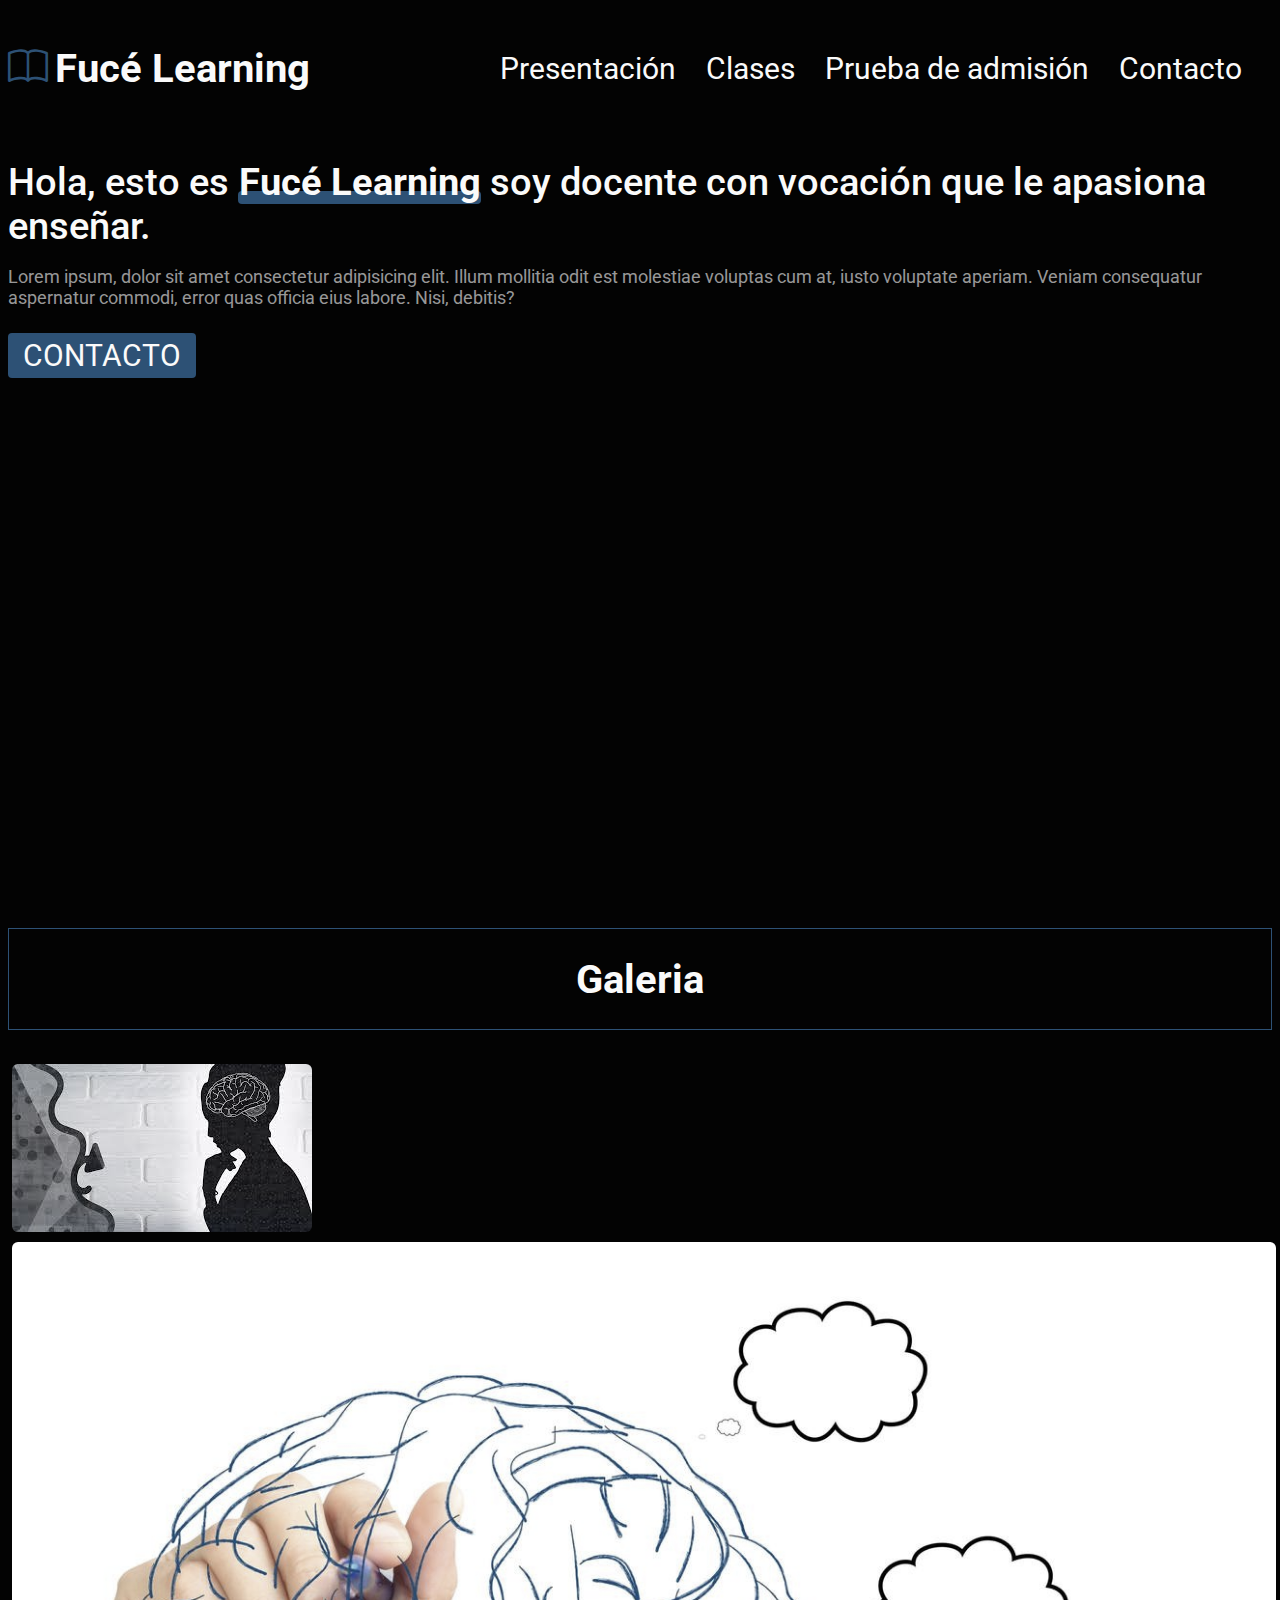
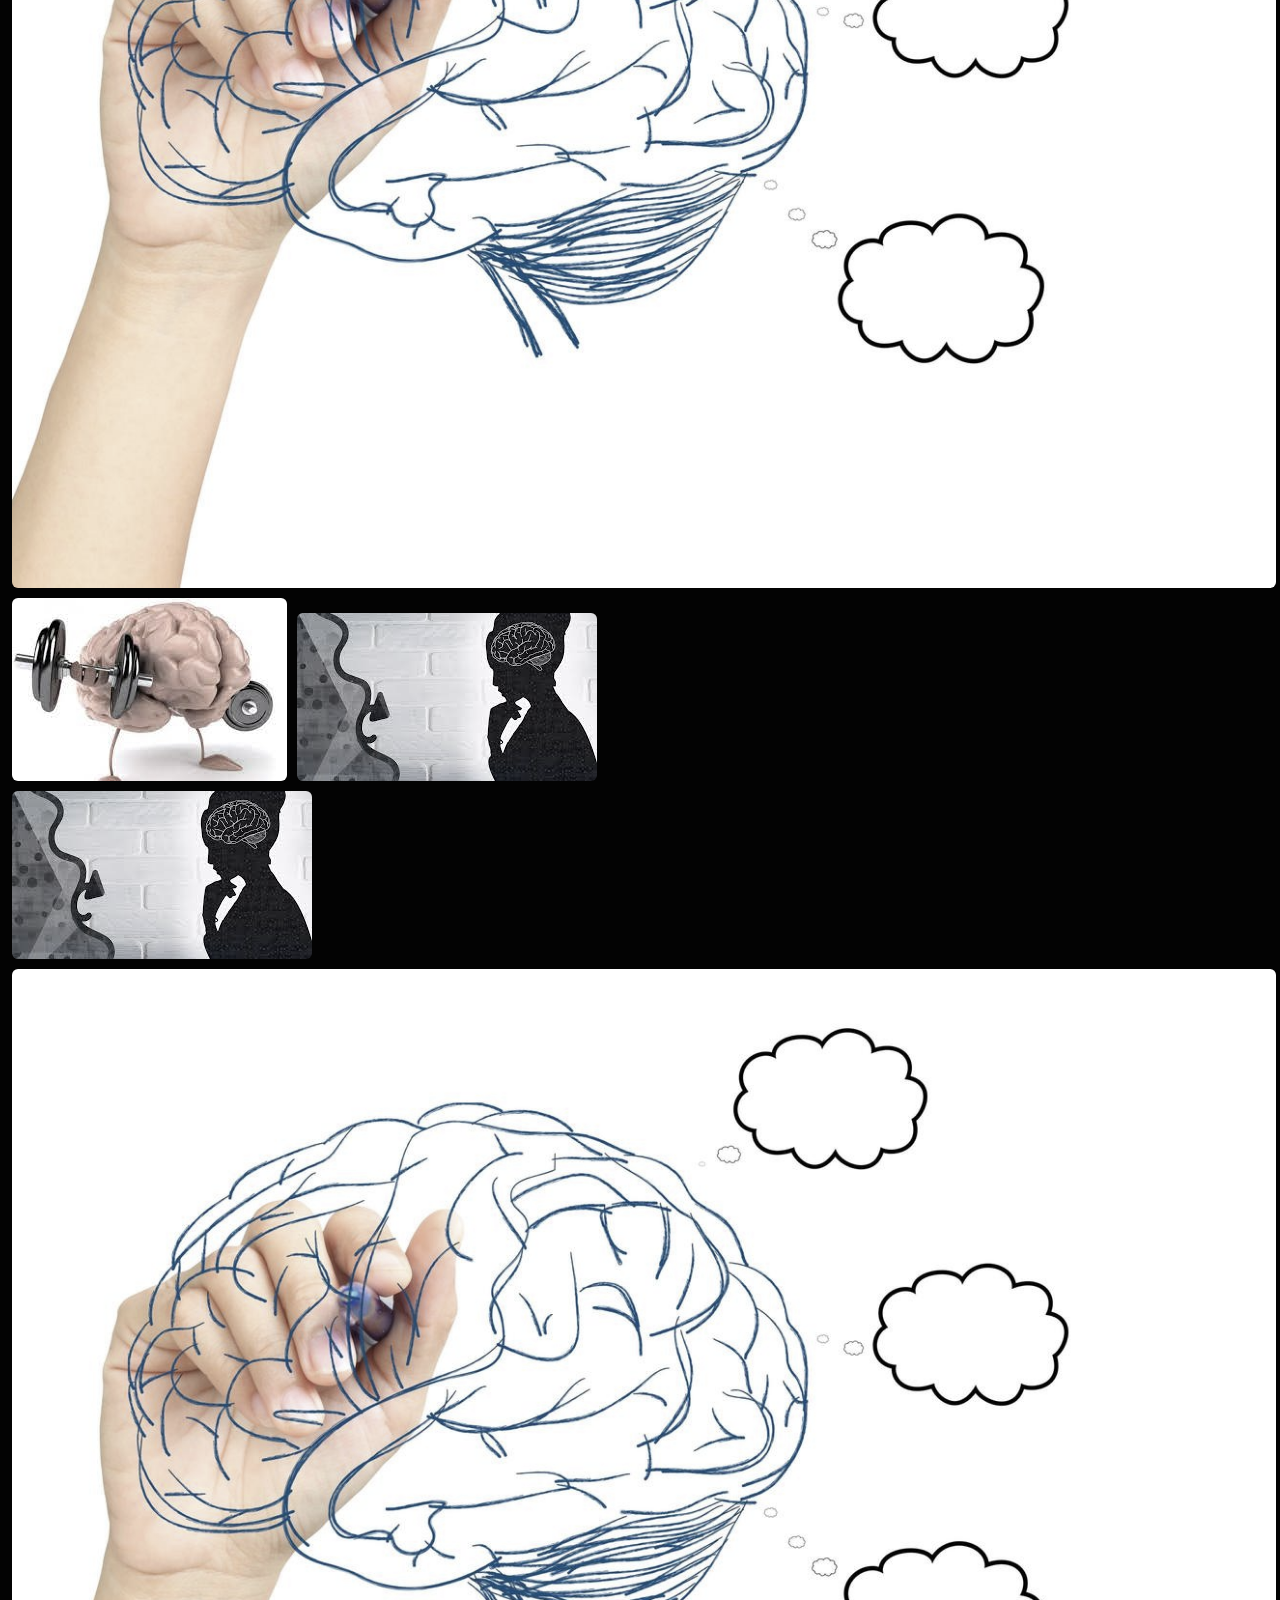
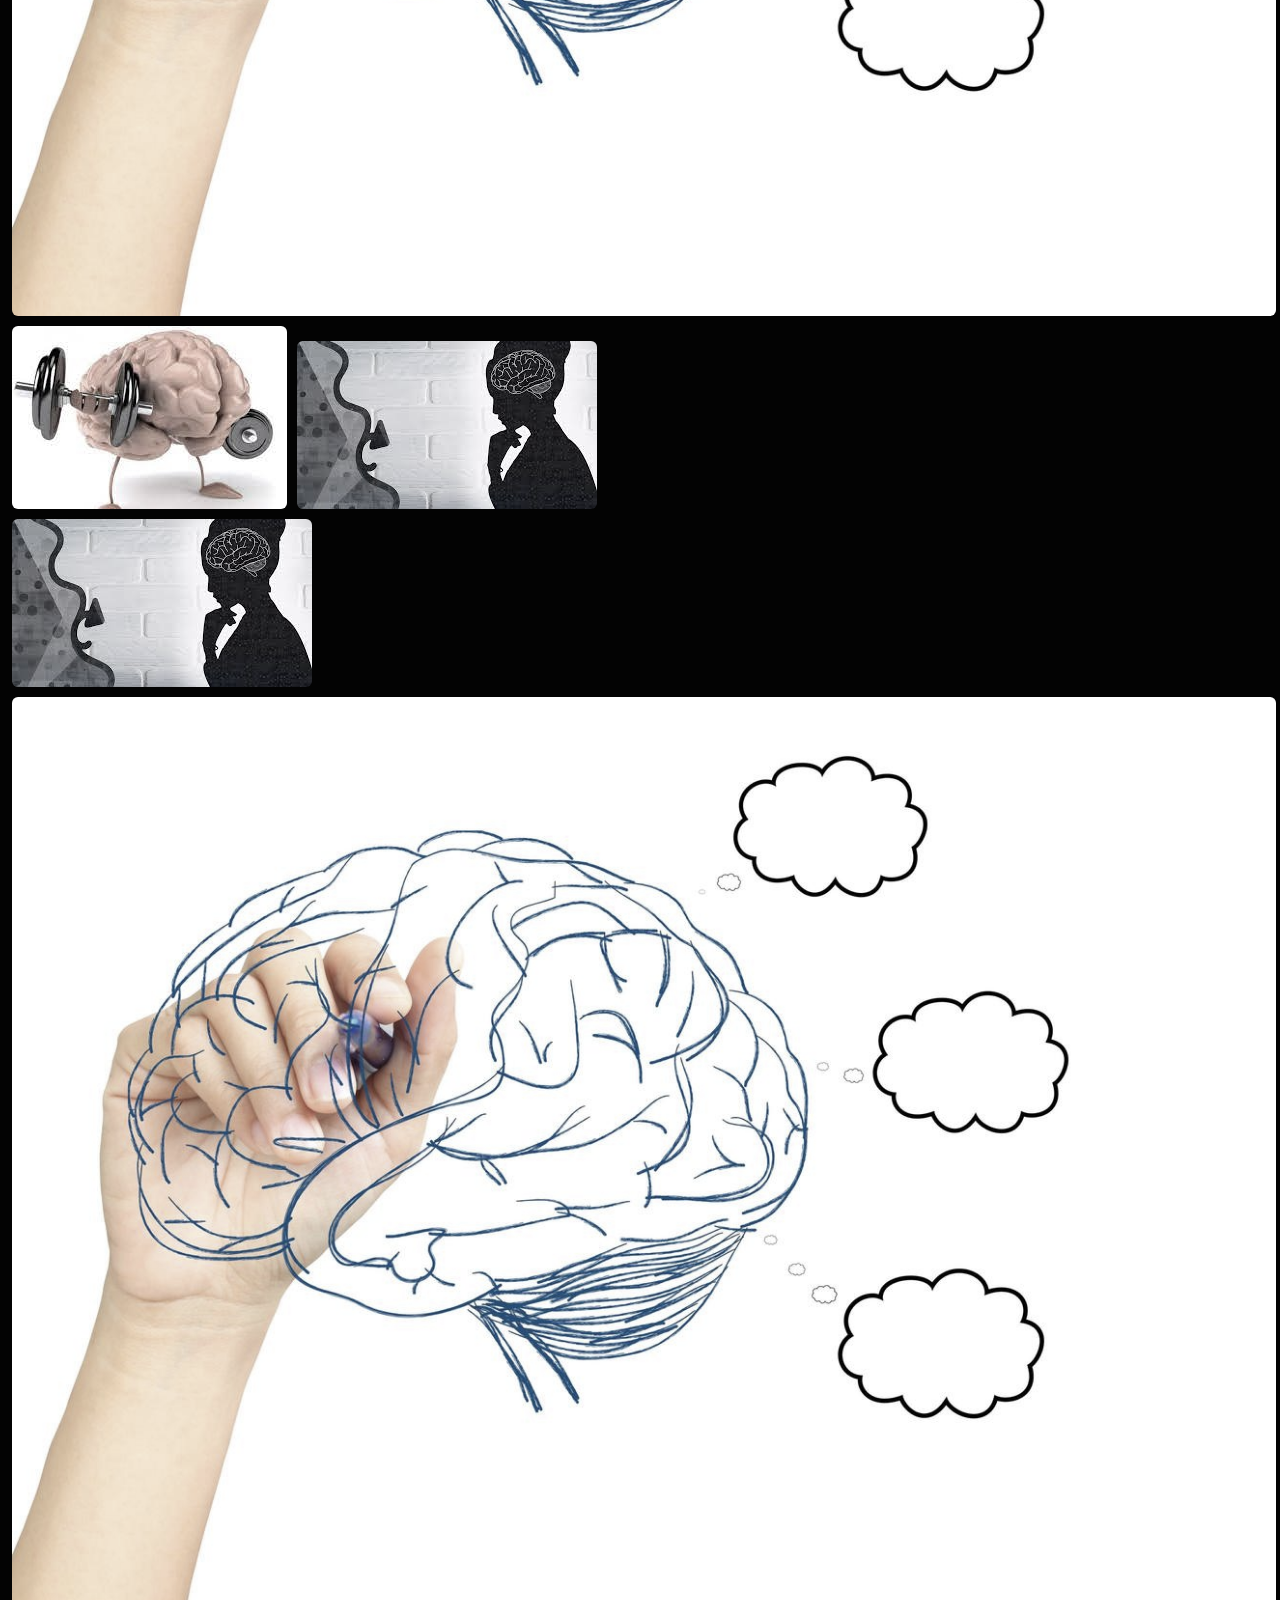
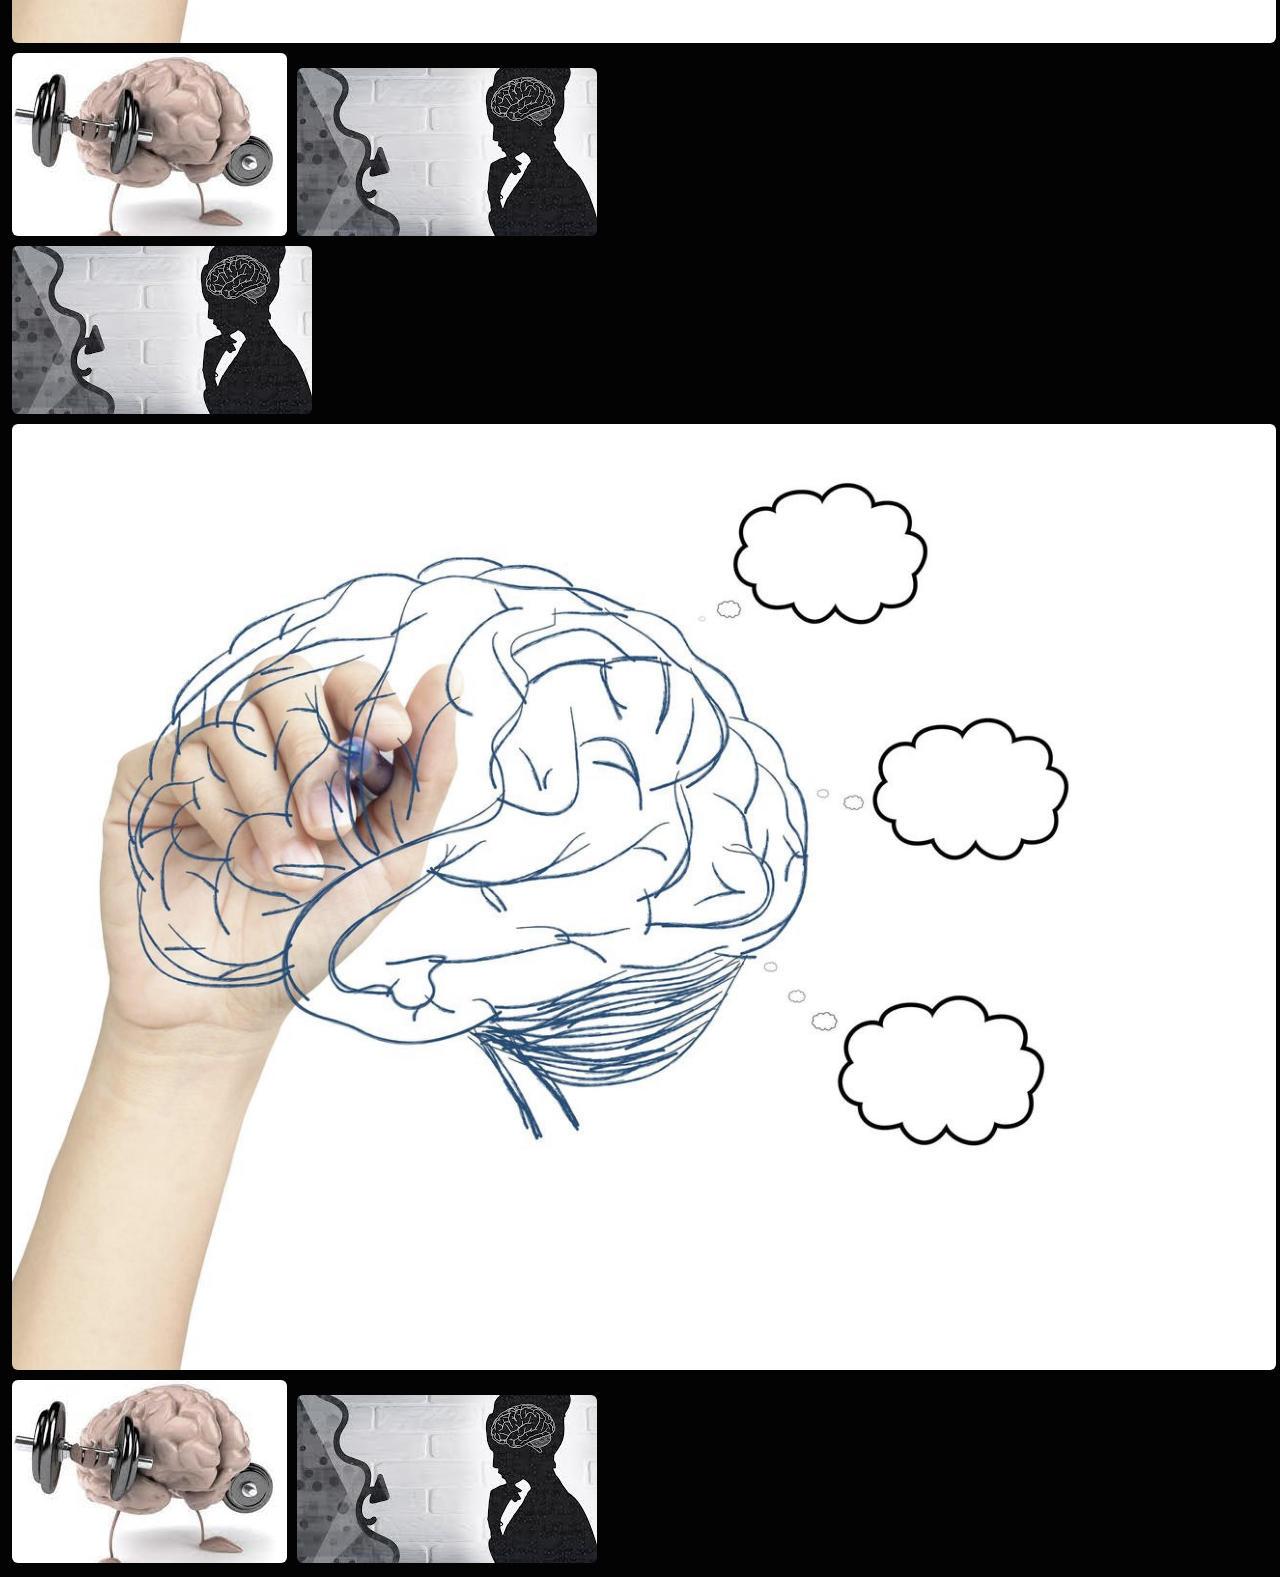
==== index.html @ d7b672f4 "Add files via upload" ====
<!DOCTYPE html>
<html lang="en">

<head>
    <meta charset="UTF-8">
    <meta http-equiv="X-UA-Compatible" content="IE=edge">
    <meta name="viewport" content="width=device-width, initial-scale=1.0">
    <meta name="description" content="Clases particulares de Historia, Idioma Español y Guitarra">
    <meta name="keywords" content="enseñanza, aprendizaje, guía, particular, apoyos académicos">
    <title>Fucé Learning</title>
    <!-- CSS BOOSTRAP -->
    <link href="https://cdn.jsdelivr.net/npm/bootstrap@5.2.2/dist/css/bootstrap.min.css" rel="stylesheet"
        integrity="sha384-Zenh87qX5JnK2Jl0vWa8Ck2rdkQ2Bzep5IDxbcnCeuOxjzrPF/et3URy9Bv1WTRi" crossorigin="anonymous">
    <!-- BS ICONOS-->
    <link rel="stylesheet" href="https://cdn.jsdelivr.net/npm/bootstrap-icons@1.10.2/font/bootstrap-icons.css">
    <link rel="stylesheet" href="./scss/styles.css">
</head>

<body class="container-fluid">
    <header class="encabezado">
        <a class="tituloPrincipal" href="index.html">
            <i class="bi bi-book"></i>
            <h1>Fucé Learning</h1>
        </a>
        <nav>
            <ul>
                <li><a href="./paginas/presentacion.html">Presentación</a></li>
                <li><a href="./paginas/clases.html">Clases</a></li>
                <li><a href="./paginas/pruebadeadmision.html">Prueba de admisión</a></li>
                <li><a href="./paginas/contacto.html">Contacto</a></li>
            </ul>
        </nav>
    </header>

    <!-- HERO-->
    <section class="hero d-flex flex column justify-content-center align-items-center">
        <div class="container">
            <div class="row justify-content-center">
                <div class="col-lg-6 text-center">
                    <h2>Hola, esto es <span> Fucé Learning</span> soy docente con vocación que le apasiona enseñar.</h2>
                    <p> Lorem ipsum, dolor sit amet consectetur adipisicing elit. Illum mollitia odit est molestiae
                        voluptas cum at, iusto voluptate aperiam. Veniam consequatur aspernatur commodi, error quas
                        officia eius labore. Nisi, debitis?</p>
                    <a href="#">Contacto</a>
                </div>
            </div>
        </div>
    </section>

    <!-- GALERIA -->
    <div class=" introgaleria">
        <h2>Galeria</h2>
    </div>

    <section class="galeria">
        <div class="row">
            <img class="col-xl-3 col-md-6 col-sm-12 imagengaleria" src="imagenes/portada.jpg"
                alt="Mujer que piensa para entender lo que ve">
            <img class="col-xl-3 col-md-6 col-sm-12 imagengaleria" src="imagenes/portada1.jpg"
                alt="Mano con lápiz que dibuja un cerebro">
            <img class="col-xl-3 col-md-6 col-sm-12 imagengaleria" src="imagenes/portada2.jpg"
                alt="Cerebro que levanta pesas">
            <img class="col-xl-3 col-md-6 col-sm-12 imagengaleria" src="imagenes/portada.jpg"
                alt="Mujer que piensa para entender lo que ve">
        </div>
        <div class="row">
            <img class="col-xl-3 col-md-6 col-sm-12 imagengaleria" src="imagenes/portada.jpg"
                alt="Mujer que piensa para entender lo que ve">
            <img class="col-xl-3 col-md-6 col-sm-12 imagengaleria" src="imagenes/portada1.jpg"
                alt="Mano con lápiz que dibuja un cerebro">
            <img class="col-xl-3 col-md-6 col-sm-12 imagengaleria" src="imagenes/portada2.jpg"
                alt="Cerebro que levanta pesas">
            <img class="col-xl-3 col-md-6 col-sm-12 imagengaleria" src="imagenes/portada.jpg"
                alt="Mujer que piensa para entender lo que ve">
        </div>        <div class="row">
            <img class="col-xl-3 col-md-6 col-sm-12 imagengaleria" src="imagenes/portada.jpg"
                alt="Mujer que piensa para entender lo que ve">
            <img class="col-xl-3 col-md-6 col-sm-12 imagengaleria" src="imagenes/portada1.jpg"
                alt="Mano con lápiz que dibuja un cerebro">
            <img class="col-xl-3 col-md-6 col-sm-12 imagengaleria" src="imagenes/portada2.jpg"
                alt="Cerebro que levanta pesas">
            <img class="col-xl-3 col-md-6 col-sm-12 imagengaleria" src="imagenes/portada.jpg"
                alt="Mujer que piensa para entender lo que ve">
        </div>        <div class="row">
            <img class="col-xl-3 col-md-6 col-sm-12 imagengaleria" src="imagenes/portada.jpg"
                alt="Mujer que piensa para entender lo que ve">
            <img class="col-xl-3 col-md-6 col-sm-12 imagengaleria" src="imagenes/portada1.jpg"
                alt="Mano con lápiz que dibuja un cerebro">
            <img class="col-xl-3 col-md-6 col-sm-12 imagengaleria" src="imagenes/portada2.jpg"
                alt="Cerebro que levanta pesas">
            <img class="col-xl-3 col-md-6 col-sm-12 imagengaleria" src="imagenes/portada.jpg"
                alt="Mujer que piensa para entender lo que ve">
        </div>
    </section>


    <!-- JavaScript Bundle with Popper -->
    <script src="https://cdn.jsdelivr.net/npm/bootstrap@5.2.2/dist/js/bootstrap.bundle.min.js"
        integrity="sha384-OERcA2EqjJCMA+/3y+gxIOqMEjwtxJY7qPCqsdltbNJuaOe923+mo//f6V8Qbsw3"
        crossorigin="anonymous"></script>
</body>

</html>
---- scss/styles.css ----
@import url("https://fonts.googleapis.com/css2?family=Roboto&display=swap"); /* HEADER */
.encabezado {
  display: flex;
  justify-content: space-between;
  align-items: center;
  padding: 1rem 0;
  height: 10rem;
}
.encabezado .tituloPrincipal {
  text-decoration: none;
  color: #fafafa;
  font-size: 3rem;
}
.encabezado .tituloPrincipal i {
  font-size: 4rem;
  color: #2d5175;
}
.encabezado .tituloPrincipal h1 {
  display: inline-block;
  color: #fafafa;
  font-size: 4rem;
  font-weight: 700;
}
.encabezado ul {
  display: flex;
  list-style-type: none;
}
.encabezado ul li {
  margin-right: 3rem;
}
.encabezado ul li a {
  text-decoration: none;
  color: #fafafa;
  font-size: 3rem;
  transition: all 0.3s ease;
}
.encabezado ul li a:hover {
  color: rgba(255, 255, 255, 0.6);
}

/*ESTILOS GENERALES*/
html {
  font-size: 62.5%;
}
html body {
  background-color: #030303;
  color: #fafafa;
  font-family: "Roboto", sans-serif;
  overflow-x: hidden;
}

/*HERO*/
.hero {
  width: 100%;
  height: calc(100vh - 10rem);
  position: relative;
  display: inline-block;
}
.hero h2 {
  margin-bottom: 1rem;
  font-size: 3.8rem;
  font-weight: 500;
}
.hero h2 span {
  font-weight: 700;
  position: relative;
  padding: 0.5px;
}
.hero h2 span::before {
  content: "";
  position: absolute;
  height: 30%;
  bottom: 0;
  right: 0;
  left: 0;
  border-radius: 4px;
  background-color: #2d5175;
  z-index: -1;
}
.hero p {
  color: rgba(255, 255, 255, 0.6);
  margin-bottom: 3rem;
  font-size: 1.8rem;
}
.hero a {
  background-color: #2d5175;
  text-decoration: none;
  color: #fafafa;
  font-size: 3rem;
  text-transform: uppercase;
  padding: 0.5rem 1.5rem;
  border-radius: 4px;
  transition: all 0.3s ease;
}
.hero a:hover {
  background-color: #4a98e6;
}

/*GALERIA*/
.introgaleria {
  height: 10rem;
  display: flex;
  justify-content: center;
  align-items: center;
  border: 1px solid #2d5175;
  margin-bottom: 3rem;
}
.introgaleria h2 {
  color: #fafafa;
  font-size: 4rem;
  font-weight: 700;
  text-align: center;
}

.imagengaleria {
  border-radius: 1rem;
  padding: 0.4rem;
  max-width: 100%;
  height: auto;
  transition: all 0.3s ease;
  filter: grayscale(50%);
}
.imagengaleria:hover {
  filter: grayscale(0%);
  transform: scale(1.03);
}

@media (max-widht: 767px) {
  .imagengaleria {
    max-width: 90%;
    margin: auto;
  }
  .tituloPrincipal {
    display: none;
  }
  .introgaleria {
    display: none;
  }
}/*# sourceMappingURL=styles.css.map */
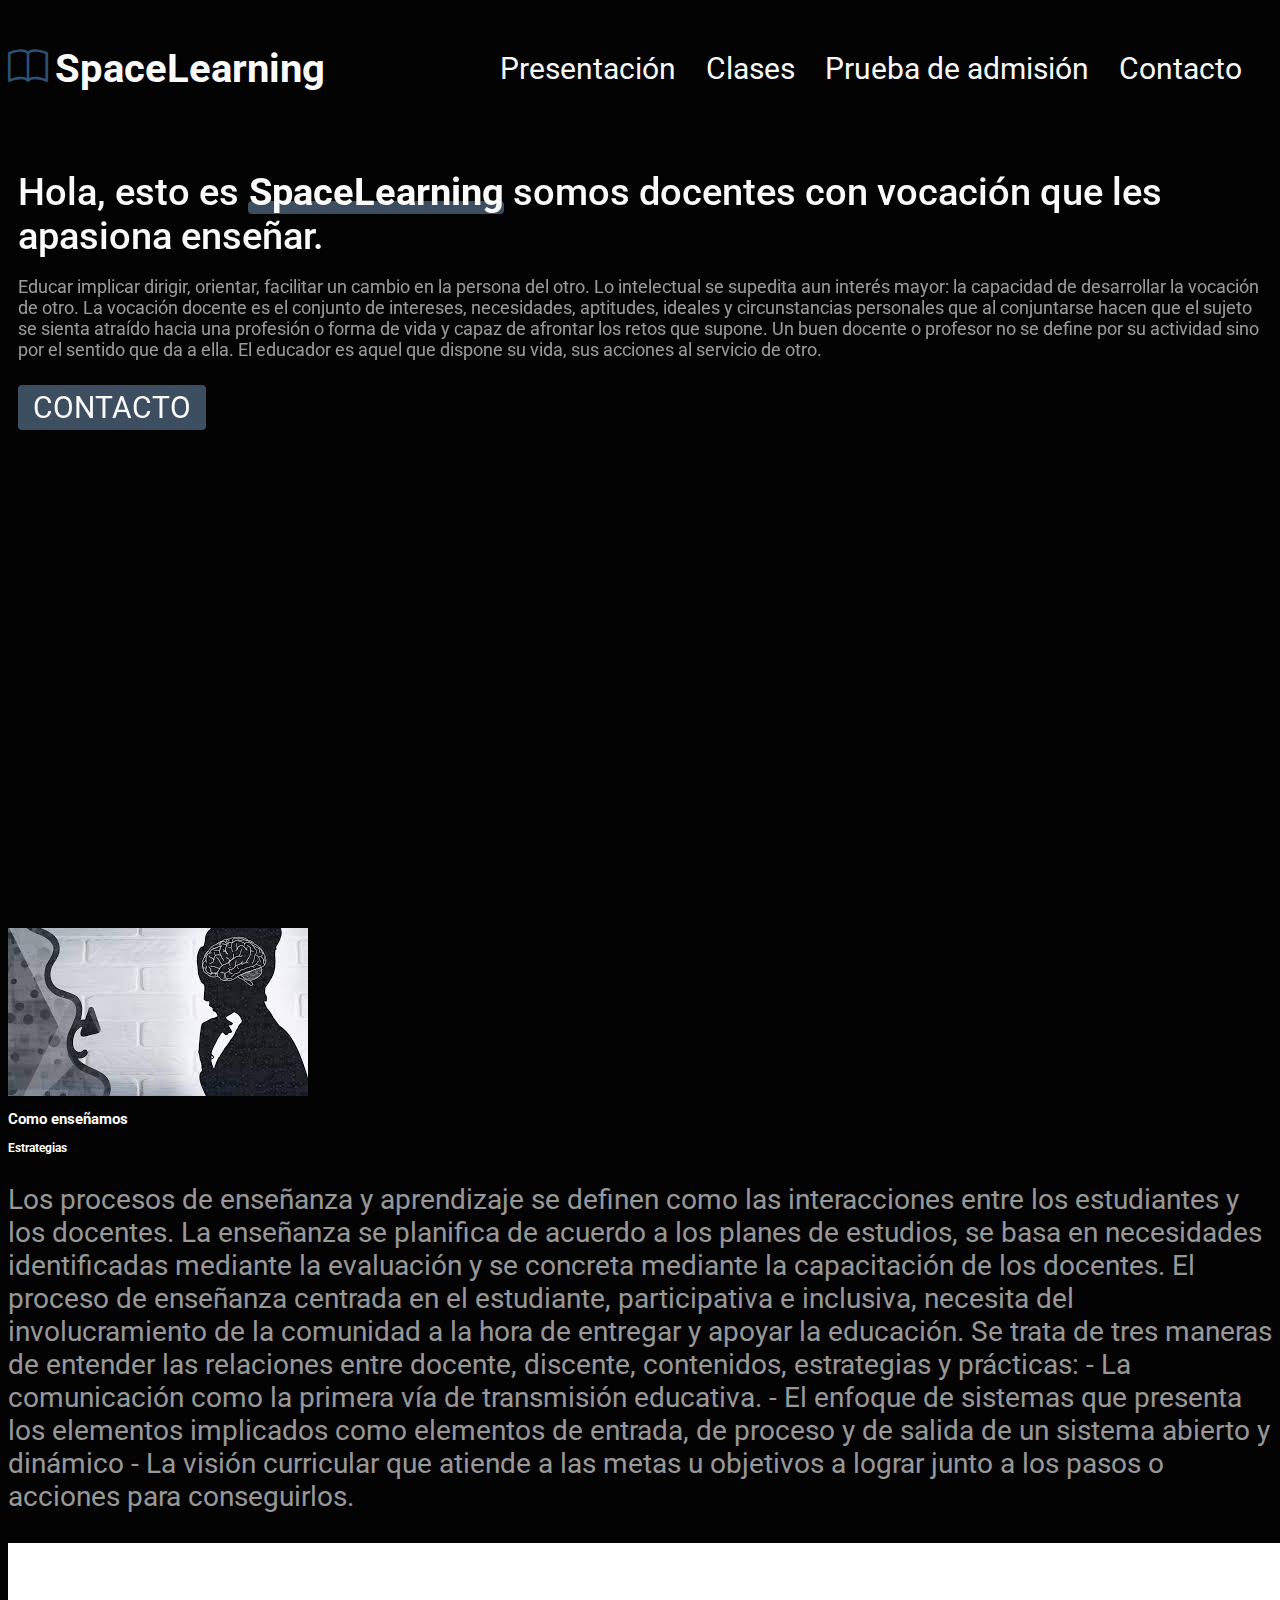
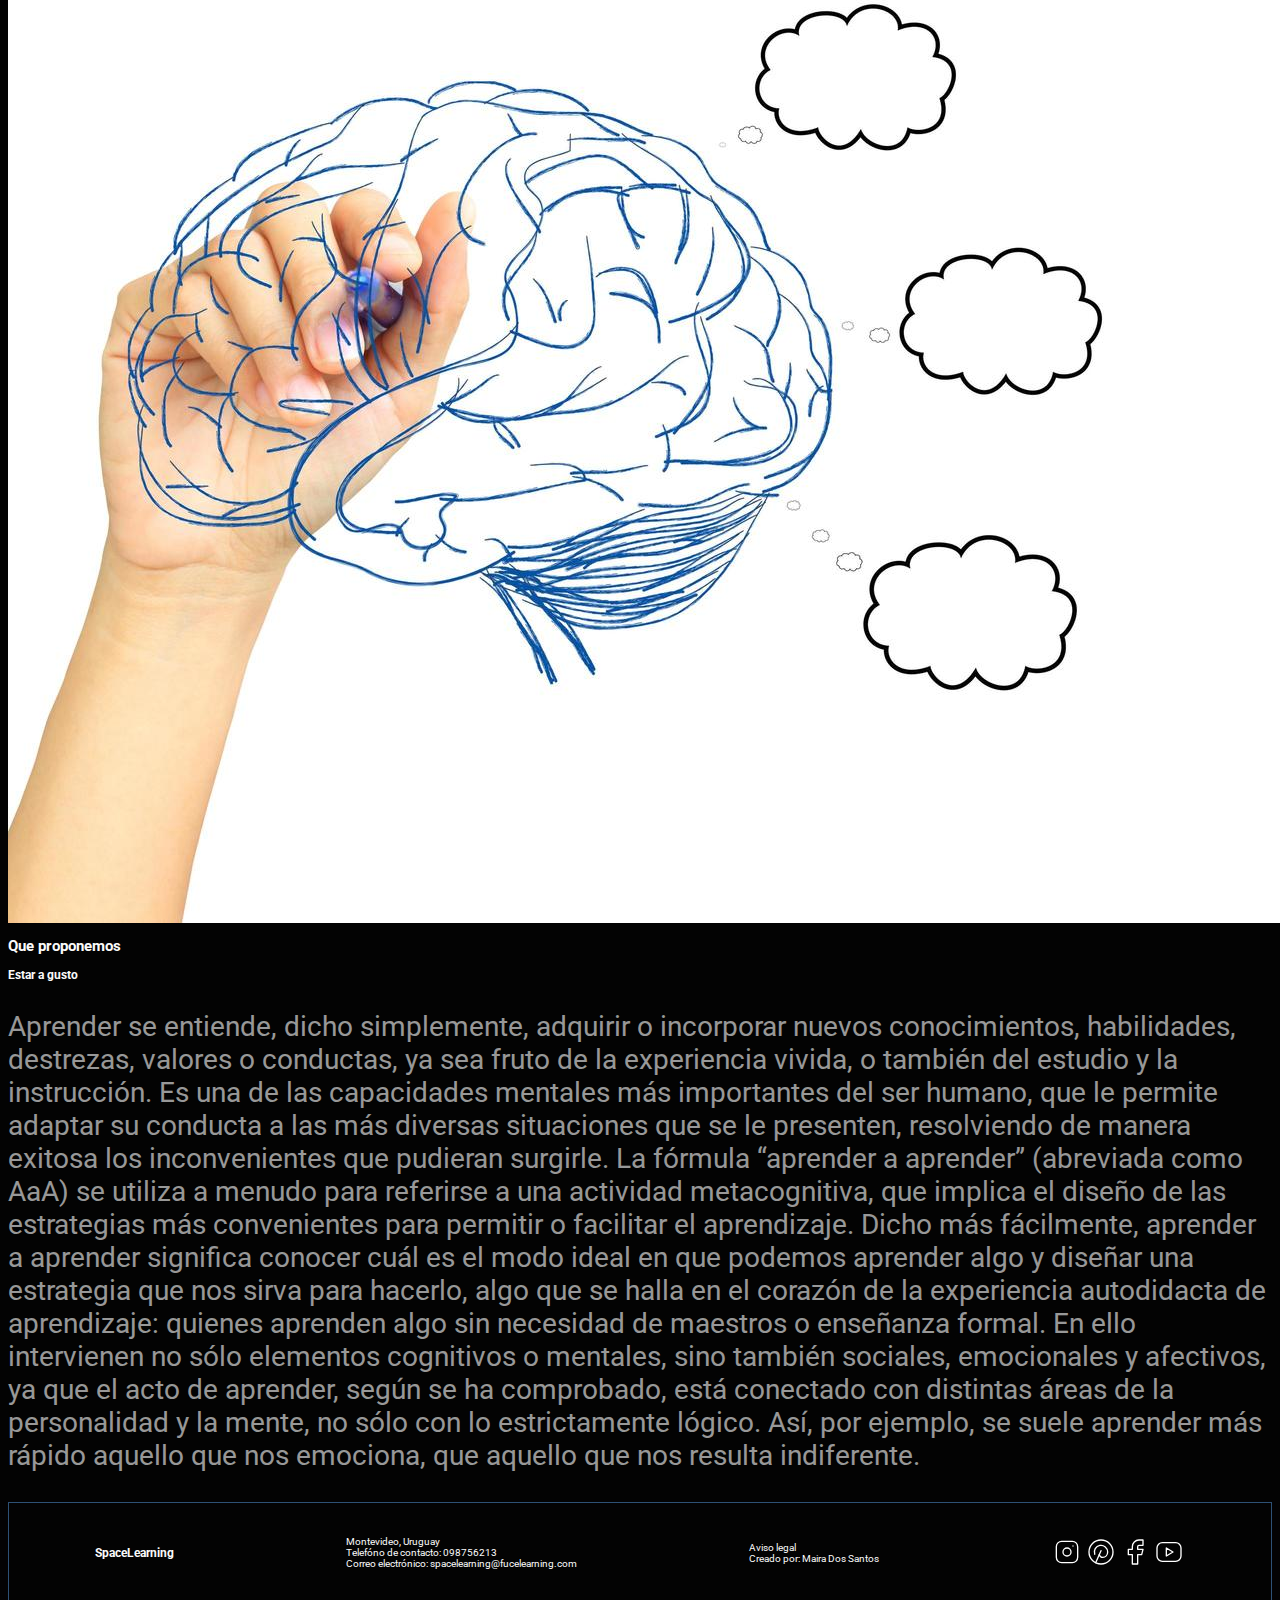
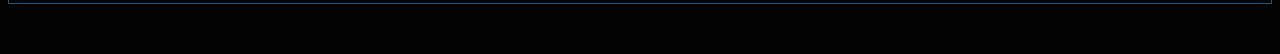
==== commit da0ae00b: "cambios" ====
--- a/index.html
+++ b/index.html
@@ -7,7 +7,7 @@
     <meta name="viewport" content="width=device-width, initial-scale=1.0">
     <meta name="description" content="Clases particulares de Historia, Idioma Español y Guitarra">
     <meta name="keywords" content="enseñanza, aprendizaje, guía, particular, apoyos académicos">
-    <title>Fucé Learning</title>
+    <title>SpaceLearning</title>
     <!-- CSS BOOSTRAP -->
     <link href="https://cdn.jsdelivr.net/npm/bootstrap@5.2.2/dist/css/bootstrap.min.css" rel="stylesheet"
         integrity="sha384-Zenh87qX5JnK2Jl0vWa8Ck2rdkQ2Bzep5IDxbcnCeuOxjzrPF/et3URy9Bv1WTRi" crossorigin="anonymous">
@@ -20,7 +20,7 @@
     <header class="encabezado">
         <a class="tituloPrincipal" href="index.html">
             <i class="bi bi-book"></i>
-            <h1>Fucé Learning</h1>
+            <h1>SpaceLearning</h1>
         </a>
         <nav>
             <ul>
@@ -37,61 +37,135 @@
         <div class="container">
             <div class="row justify-content-center">
                 <div class="col-lg-6 text-center">
-                    <h2>Hola, esto es <span> Fucé Learning</span> soy docente con vocación que le apasiona enseñar.</h2>
-                    <p> Lorem ipsum, dolor sit amet consectetur adipisicing elit. Illum mollitia odit est molestiae
-                        voluptas cum at, iusto voluptate aperiam. Veniam consequatur aspernatur commodi, error quas
-                        officia eius labore. Nisi, debitis?</p>
-                    <a href="#">Contacto</a>
+                    <h2>Hola, esto es <span> SpaceLearning</span> somos docentes con vocación que les apasiona enseñar.
+                    </h2>
+                    <p> Educar implicar dirigir, orientar, facilitar un cambio en la persona del otro. Lo intelectual se
+                        supedita aun interés mayor: la capacidad de desarrollar la vocación de otro. La vocación docente
+                        es el conjunto de intereses, necesidades, aptitudes, ideales y circunstancias personales que al
+                        conjuntarse hacen que el sujeto se sienta atraído hacia una profesión o forma de vida y capaz de
+                        afrontar los retos que supone. Un buen docente o profesor no se define por su actividad sino por
+                        el sentido que da a ella. El educador es aquel que dispone su vida, sus acciones al servicio de
+                        otro.</p>
+                    <a href="./paginas/contacto.html">Contacto</a>
                 </div>
             </div>
         </div>
     </section>
 
-    <!-- GALERIA -->
-    <div class=" introgaleria">
-        <h2>Galeria</h2>
-    </div>
 
-    <section class="galeria">
-        <div class="row">
-            <img class="col-xl-3 col-md-6 col-sm-12 imagengaleria" src="imagenes/portada.jpg"
-                alt="Mujer que piensa para entender lo que ve">
-            <img class="col-xl-3 col-md-6 col-sm-12 imagengaleria" src="imagenes/portada1.jpg"
-                alt="Mano con lápiz que dibuja un cerebro">
-            <img class="col-xl-3 col-md-6 col-sm-12 imagengaleria" src="imagenes/portada2.jpg"
-                alt="Cerebro que levanta pesas">
-            <img class="col-xl-3 col-md-6 col-sm-12 imagengaleria" src="imagenes/portada.jpg"
-                alt="Mujer que piensa para entender lo que ve">
+    <!--Servicios-->
+    <main>
+        <section class="d-flex flex-row mb-3">
+            <div class="container">
+                <img class="serviciosimagen" src="./imagenes/portada.jpg" alt="Silueta de mujer pensando">
+            </div>
+            <div class="servicios">
+                <h2>Como enseñamos</h2>
+                <h3>Estrategias</h3>
+                <p>Los procesos de enseñanza y aprendizaje se definen como las interacciones entre los estudiantes y los
+                    docentes. La enseñanza se planifica de acuerdo a los planes de estudios, se basa en necesidades
+                    identificadas mediante la evaluación y se concreta mediante la capacitación de los docentes. El
+                    proceso de enseñanza centrada en el estudiante, participativa e inclusiva, necesita del
+                    involucramiento de la comunidad a la hora de entregar y apoyar la educación. Se trata de tres
+                    maneras de entender las relaciones entre docente,
+                    discente, contenidos, estrategias y prácticas:
+                    - La comunicación como la primera vía de transmisión educativa.
+                    - El enfoque de sistemas que presenta los elementos implicados como
+                    elementos de entrada, de proceso y de salida de un sistema abierto y
+                    dinámico
+                    - La visión curricular que atiende a las metas u objetivos a lograr junto a los
+                    pasos o acciones para conseguirlos. </p>
+            </div>
+        </section>
+
+        <section class="d-flex flex-row mb-3">
+            <div class="container">
+                <img class="serviciosimagen" src="./imagenes/portada1.jpg"
+                    alt="Niño recordando la lección de historia">
+            </div>
+            <div class="servicios">
+                <h2>Que proponemos</h2>
+                <h3>Estar a gusto</h3>
+                <p>Aprender se entiende, dicho simplemente, adquirir o incorporar nuevos conocimientos, habilidades,
+                    destrezas, valores o conductas, ya sea fruto de la experiencia vivida, o también del estudio y la
+                    instrucción. Es una de las capacidades mentales más importantes del ser humano, que le permite
+                    adaptar su conducta a las más diversas situaciones que se le presenten, resolviendo de manera
+                    exitosa los inconvenientes que pudieran surgirle. La fórmula “aprender a aprender” (abreviada como
+                    AaA) se utiliza a menudo para referirse a una actividad metacognitiva, que implica el diseño de las
+                    estrategias más convenientes para permitir o facilitar el aprendizaje.
+
+                    Dicho más fácilmente, aprender a aprender significa conocer cuál es el modo ideal en que podemos
+                    aprender algo y diseñar una estrategia que nos sirva para hacerlo, algo que se halla en el corazón
+                    de la experiencia autodidacta de aprendizaje: quienes aprenden algo sin necesidad de maestros o
+                    enseñanza formal.
+
+                    En ello intervienen no sólo elementos cognitivos o mentales, sino también sociales, emocionales y
+                    afectivos, ya que el acto de aprender, según se ha comprobado, está conectado con distintas áreas de
+                    la personalidad y la mente, no sólo con lo estrictamente lógico. Así, por ejemplo, se suele aprender
+                    más rápido aquello que nos emociona, que aquello que nos resulta indiferente.
+                </p>
+            </div>
+        </section>
+    </main>
+
+
+    <!--FOOTER-->
+    <footer class="titulo">
+        <div class="footer__fl">
+            <h3>Space<span>Learning</span></h3>
         </div>
-        <div class="row">
-            <img class="col-xl-3 col-md-6 col-sm-12 imagengaleria" src="imagenes/portada.jpg"
-                alt="Mujer que piensa para entender lo que ve">
-            <img class="col-xl-3 col-md-6 col-sm-12 imagengaleria" src="imagenes/portada1.jpg"
-                alt="Mano con lápiz que dibuja un cerebro">
-            <img class="col-xl-3 col-md-6 col-sm-12 imagengaleria" src="imagenes/portada2.jpg"
-                alt="Cerebro que levanta pesas">
-            <img class="col-xl-3 col-md-6 col-sm-12 imagengaleria" src="imagenes/portada.jpg"
-                alt="Mujer que piensa para entender lo que ve">
-        </div>        <div class="row">
-            <img class="col-xl-3 col-md-6 col-sm-12 imagengaleria" src="imagenes/portada.jpg"
-                alt="Mujer que piensa para entender lo que ve">
-            <img class="col-xl-3 col-md-6 col-sm-12 imagengaleria" src="imagenes/portada1.jpg"
-                alt="Mano con lápiz que dibuja un cerebro">
-            <img class="col-xl-3 col-md-6 col-sm-12 imagengaleria" src="imagenes/portada2.jpg"
-                alt="Cerebro que levanta pesas">
-            <img class="col-xl-3 col-md-6 col-sm-12 imagengaleria" src="imagenes/portada.jpg"
-                alt="Mujer que piensa para entender lo que ve">
-        </div>        <div class="row">
-            <img class="col-xl-3 col-md-6 col-sm-12 imagengaleria" src="imagenes/portada.jpg"
-                alt="Mujer que piensa para entender lo que ve">
-            <img class="col-xl-3 col-md-6 col-sm-12 imagengaleria" src="imagenes/portada1.jpg"
-                alt="Mano con lápiz que dibuja un cerebro">
-            <img class="col-xl-3 col-md-6 col-sm-12 imagengaleria" src="imagenes/portada2.jpg"
-                alt="Cerebro que levanta pesas">
-            <img class="col-xl-3 col-md-6 col-sm-12 imagengaleria" src="imagenes/portada.jpg"
-                alt="Mujer que piensa para entender lo que ve">
+
+        <div class="footerdatos">
+            <ul>
+                <li>Montevideo, Uruguay</li>
+                <li>Telefóno de contacto: 098756213</li>
+                <li>Correo electrónico: spacelearning@fucelearning.com</li>
+            </ul>
         </div>
-    </section>
+
+        <div class="footeravisos">
+            <ul>
+                <li>Aviso legal</li>
+                <li>Creado por: Maira Dos Santos</li>
+            </ul>
+        </div>
+
+        <div class="footericonos">
+            <svg xmlns="http://www.w3.org/2000/svg" class="icon icon-tabler icon-tabler-brand-instagram" width="32"
+                height="32" viewBox="0 0 24 24" stroke-width="1" stroke="#ffffff" fill="none" stroke-linecap="round"
+                stroke-linejoin="round">
+                <path stroke="none" d="M0 0h24v24H0z" fill="none" />
+                <rect x="4" y="4" width="16" height="16" rx="4" />
+                <circle cx="12" cy="12" r="3" />
+                <line x1="16.5" y1="7.5" x2="16.5" y2="7.501" />
+            </svg>
+
+            <svg xmlns="http://www.w3.org/2000/svg" class="icon icon-tabler icon-tabler-brand-pinterest" width="32"
+                height="32" viewBox="0 0 24 24" stroke-width="1" stroke="#ffffff" fill="none" stroke-linecap="round"
+                stroke-linejoin="round">
+                <path stroke="none" d="M0 0h24v24H0z" fill="none" />
+                <line x1="8" y1="20" x2="12" y2="11" />
+                <path d="M10.7 14c.437 1.263 1.43 2 2.55 2c2.071 0 3.75 -1.554 3.75 -4a5 5 0 1 0 -9.7 1.7" />
+                <circle cx="12" cy="12" r="9" />
+            </svg>
+
+            <svg xmlns="http://www.w3.org/2000/svg" class="icon icon-tabler icon-tabler-brand-facebook" width="32"
+                height="32" viewBox="0 0 24 24" stroke-width="1" stroke="#ffffff" fill="none" stroke-linecap="round"
+                stroke-linejoin="round">
+                <path stroke="none" d="M0 0h24v24H0z" fill="none" />
+                <path d="M7 10v4h3v7h4v-7h3l1 -4h-4v-2a1 1 0 0 1 1 -1h3v-4h-3a5 5 0 0 0 -5 5v2h-3" />
+            </svg>
+
+            <svg xmlns="http://www.w3.org/2000/svg" class="icon icon-tabler icon-tabler-brand-youtube" width="32"
+                height="32" viewBox="0 0 24 24" stroke-width="1" stroke="#ffffff" fill="none" stroke-linecap="round"
+                stroke-linejoin="round">
+                <path stroke="none" d="M0 0h24v24H0z" fill="none" />
+                <rect x="3" y="5" width="18" height="14" rx="4" />
+                <path d="M10 9l5 3l-5 3z" />
+            </svg>
+        </div>
+    </footer>
+
 
 
     <!-- JavaScript Bundle with Popper -->
--- a/scss/styles.css
+++ b/scss/styles.css
@@ -1,3 +1,4 @@
+@charset "UTF-8";
 @import url("https://fonts.googleapis.com/css2?family=Roboto&display=swap"); /* HEADER */
 .encabezado {
   display: flex;
@@ -41,6 +42,7 @@
 /*ESTILOS GENERALES*/
 html {
   font-size: 62.5%;
+  justify-content: center;
 }
 html body {
   background-color: #030303;
@@ -112,7 +114,7 @@
   text-align: center;
 }
 
-.imagengaleria {
+.row {
   border-radius: 1rem;
   padding: 0.4rem;
   max-width: 100%;
@@ -120,14 +122,14 @@
   transition: all 0.3s ease;
   filter: grayscale(50%);
 }
-.imagengaleria:hover {
-  filter: grayscale(0%);
+.row:hover {
+  filter: 0%;
   transform: scale(1.03);
 }
 
 @media (max-widht: 767px) {
   .imagengaleria {
-    max-width: 90%;
+    max-width: 100%;
     margin: auto;
   }
   .tituloPrincipal {
@@ -136,4 +138,94 @@
   .introgaleria {
     display: none;
   }
+}
+/*FOOTER*/
+.titulo {
+  height: 10rem;
+  display: flex;
+  justify-content: space-around;
+  align-items: center;
+  border: 1px solid #2d5175;
+  margin-bottom: 5rem;
+}
+.titulo footericonos {
+  text-decoration: none;
+  color: #fafafa;
+  font-size: 3rem;
+  transition: all 0.3s ease;
+}
+.titulo footericonos:hover {
+  color: rgba(255, 255, 255, 0.6);
+}
+
+p {
+  color: rgba(255, 255, 255, 0.6);
+  justify-content: flex-start;
+  position: relative;
+  margin-bottom: 3rem;
+  font-size: 2.8rem;
+}
+
+.row {
+  border-radius: 2rem;
+  position: center;
+  padding: 1rem;
+  max-width: 100%;
+  height: auto;
+  transition: all 0.3s ease;
+}
+.row:hover {
+  transform: scale(1.03);
+}
+
+ul {
+  list-style: none;
+  padding: 0;
+  margin: 0;
+}
+
+form {
+  margin: 0 auto;
+  width: 800px;
+  padding: 2rem;
+  border: 2px solid rgb(57, 20, 224);
+  border-radius: 2em;
+}
+form ul {
+  list-style: none;
+  padding: 2rem;
+  margin: 3rem;
+}
+form li {
+  margin-top: 1rem;
+}
+
+label {
+  display: inline-block;
+  width: 90px;
+  text-align: right;
+}
+
+input textarea {
+  font: 1rem sans-serif;
+  width: 600px;
+  box-sizing: border-box;
+  border: 1px solid #999;
+}
+
+textarea {
+  vertical-align: top;
+  height: 100%;
+}
+
+.button {
+  /* Alinear los botones con los campos de texto */
+  padding-left: 90px;
+  /* mismo tamaño que los elementos de la etiqueta */
+}
+
+button {
+  /* Este margen adicional representa aproximadamente el mismo espacio que el espacio
+     entre las etiquetas y sus campos de texto */
+  margin-left: 0.5em;
 }/*# sourceMappingURL=styles.css.map */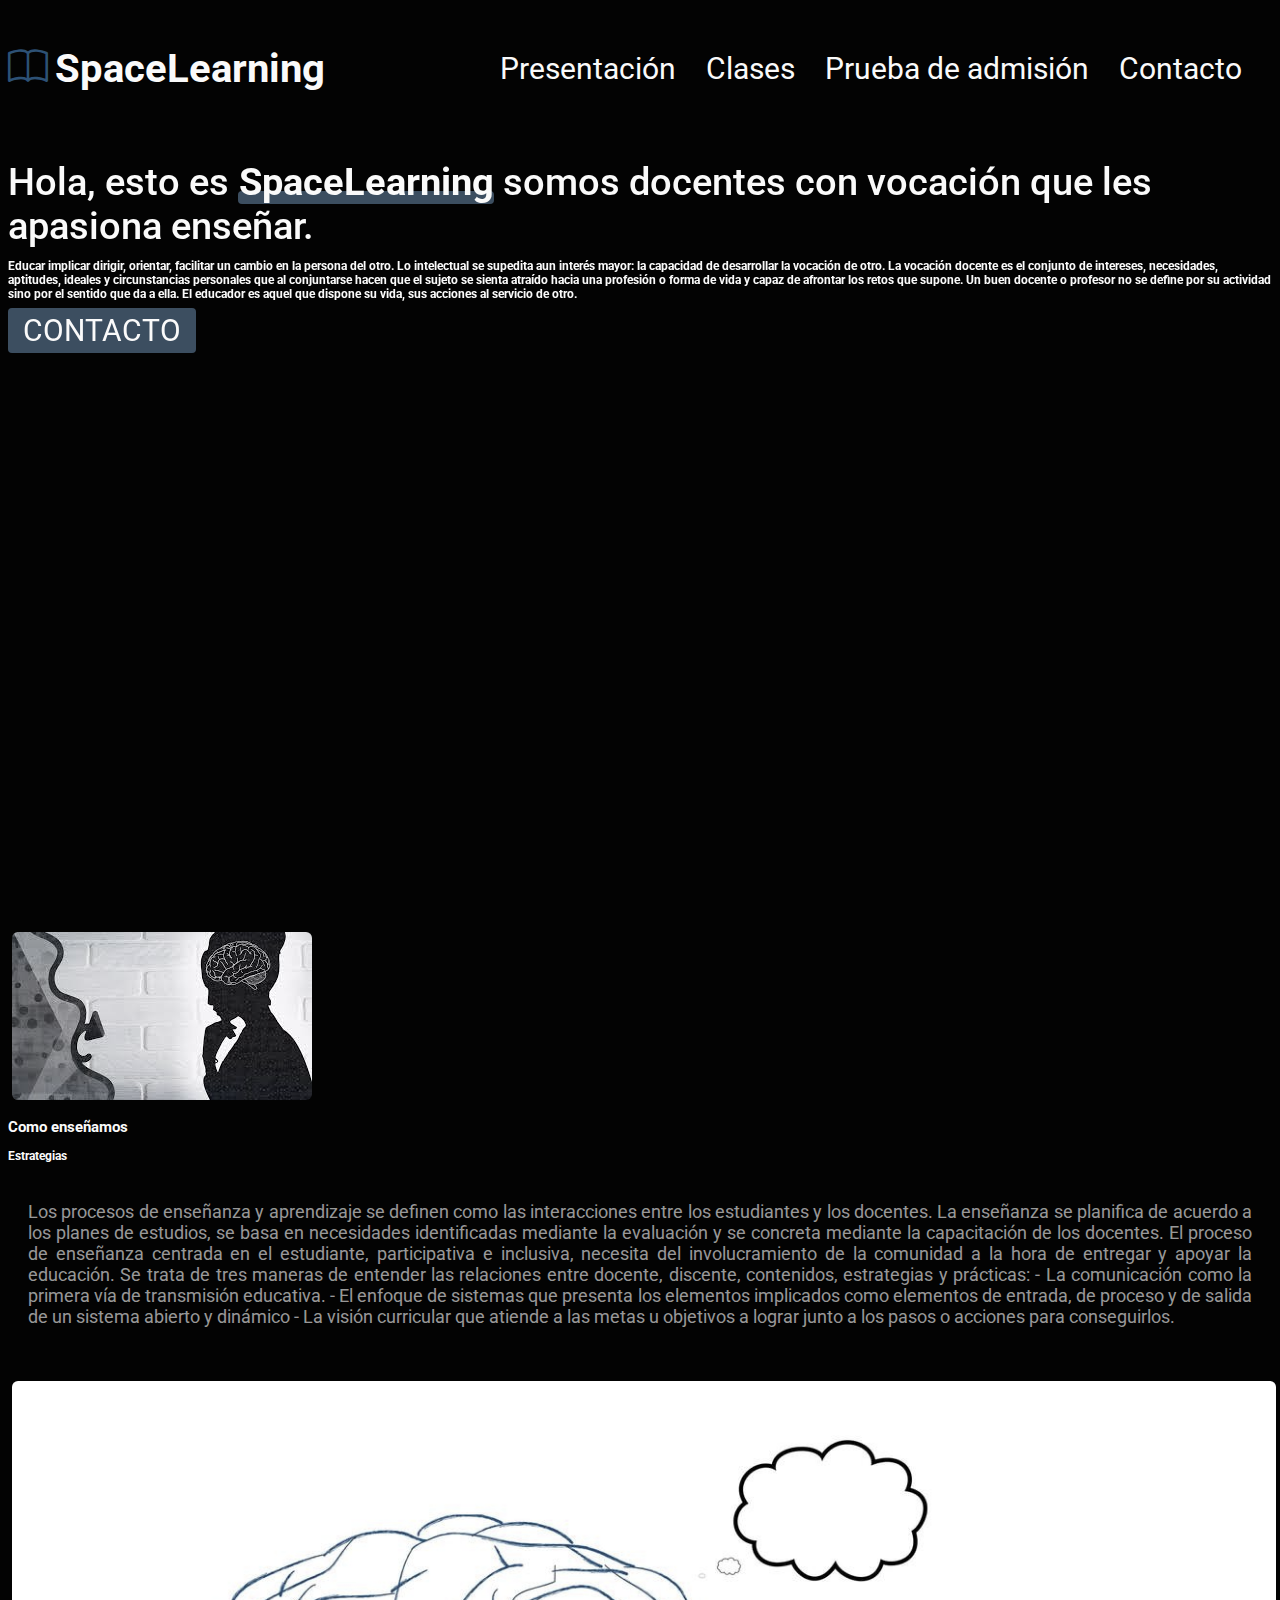
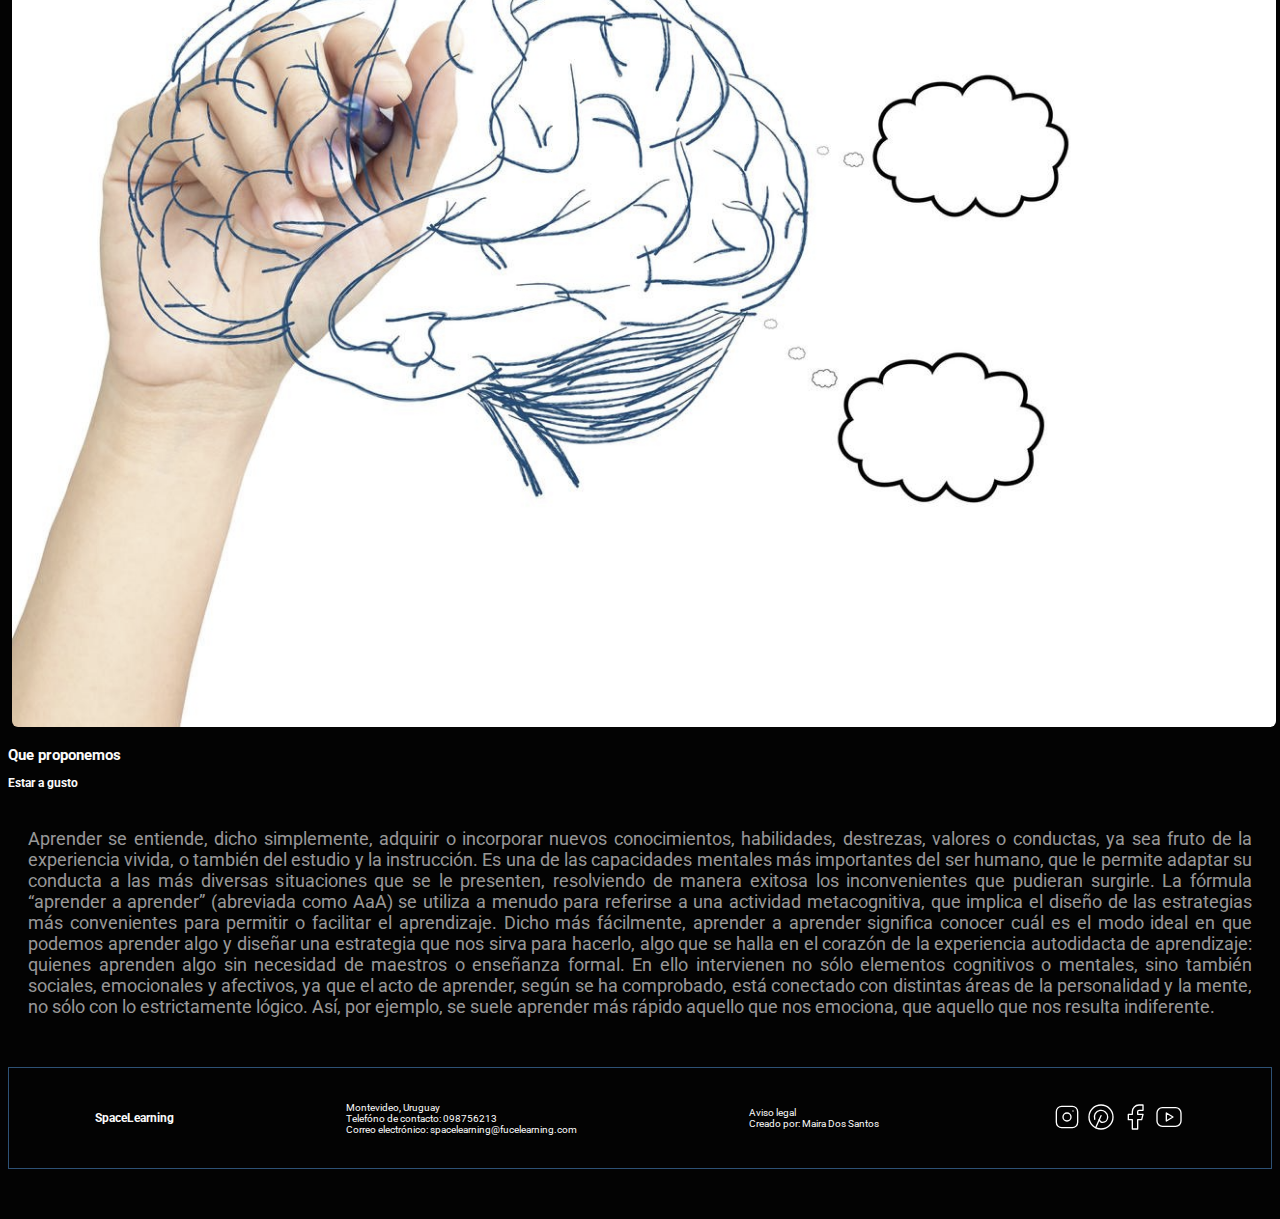
==== commit 5d217419: "cambios" ====
--- a/index.html
+++ b/index.html
@@ -16,9 +16,9 @@
     <link rel="stylesheet" href="./scss/styles.css">
 </head>
 
-<body class="container-fluid">
+<body>
     <header class="encabezado">
-        <a class="tituloPrincipal" href="index.html">
+        <a class="tituloPrincipal" href="/index.html">
             <i class="bi bi-book"></i>
             <h1>SpaceLearning</h1>
         </a>
@@ -30,22 +30,24 @@
                 <li><a href="./paginas/contacto.html">Contacto</a></li>
             </ul>
         </nav>
+        </div>
     </header>
 
     <!-- HERO-->
     <section class="hero d-flex flex column justify-content-center align-items-center">
         <div class="container">
-            <div class="row justify-content-center">
+            <div class="row justify-content-center transition">
                 <div class="col-lg-6 text-center">
                     <h2>Hola, esto es <span> SpaceLearning</span> somos docentes con vocación que les apasiona enseñar.
                     </h2>
-                    <p> Educar implicar dirigir, orientar, facilitar un cambio en la persona del otro. Lo intelectual se
+                    <h3> Educar implicar dirigir, orientar, facilitar un cambio en la persona del otro. Lo intelectual
+                        se
                         supedita aun interés mayor: la capacidad de desarrollar la vocación de otro. La vocación docente
                         es el conjunto de intereses, necesidades, aptitudes, ideales y circunstancias personales que al
                         conjuntarse hacen que el sujeto se sienta atraído hacia una profesión o forma de vida y capaz de
                         afrontar los retos que supone. Un buen docente o profesor no se define por su actividad sino por
                         el sentido que da a ella. El educador es aquel que dispone su vida, sus acciones al servicio de
-                        otro.</p>
+                        otro.</h3>
                     <a href="./paginas/contacto.html">Contacto</a>
                 </div>
             </div>
@@ -57,7 +59,7 @@
     <main>
         <section class="d-flex flex-row mb-3">
             <div class="container">
-                <img class="serviciosimagen" src="./imagenes/portada.jpg" alt="Silueta de mujer pensando">
+                <img class="serviciosimagen transition" src="./imagenes/portada.jpg" alt="Silueta de mujer pensando">
             </div>
             <div class="servicios">
                 <h2>Como enseñamos</h2>
@@ -77,10 +79,12 @@
                     pasos o acciones para conseguirlos. </p>
             </div>
         </section>
+    </main>
 
+    <main>
         <section class="d-flex flex-row mb-3">
             <div class="container">
-                <img class="serviciosimagen" src="./imagenes/portada1.jpg"
+                <img class="serviciosimagen transition" src="./imagenes/portada1.jpg"
                     alt="Niño recordando la lección de historia">
             </div>
             <div class="servicios">
--- a/scss/styles.css
+++ b/scss/styles.css
@@ -1,4 +1,3 @@
-@charset "UTF-8";
 @import url("https://fonts.googleapis.com/css2?family=Roboto&display=swap"); /* HEADER */
 .encabezado {
   display: flex;
@@ -114,15 +113,22 @@
   text-align: center;
 }
 
-.row {
+img {
   border-radius: 1rem;
   padding: 0.4rem;
   max-width: 100%;
   height: auto;
+}
+img .serviciosimagen {
+  max-width: 400px;
+  display: flex;
+}
+
+.transition {
   transition: all 0.3s ease;
   filter: grayscale(50%);
 }
-.row:hover {
+.transition:hover {
   filter: 0%;
   transform: scale(1.03);
 }
@@ -148,34 +154,15 @@
   border: 1px solid #2d5175;
   margin-bottom: 5rem;
 }
-.titulo footericonos {
-  text-decoration: none;
-  color: #fafafa;
-  font-size: 3rem;
-  transition: all 0.3s ease;
-}
-.titulo footericonos:hover {
-  color: rgba(255, 255, 255, 0.6);
-}
 
 p {
   color: rgba(255, 255, 255, 0.6);
   justify-content: flex-start;
+  text-align: justify;
   position: relative;
   margin-bottom: 3rem;
-  font-size: 2.8rem;
-}
-
-.row {
-  border-radius: 2rem;
-  position: center;
-  padding: 1rem;
-  max-width: 100%;
-  height: auto;
-  transition: all 0.3s ease;
-}
-.row:hover {
-  transform: scale(1.03);
+  padding: 20px 20px 20px 20px;
+  font-size: 1.8rem;
 }
 
 ul {
@@ -184,20 +171,9 @@
   margin: 0;
 }
 
-form {
-  margin: 0 auto;
-  width: 800px;
-  padding: 2rem;
-  border: 2px solid rgb(57, 20, 224);
-  border-radius: 2em;
-}
-form ul {
-  list-style: none;
-  padding: 2rem;
-  margin: 3rem;
-}
-form li {
-  margin-top: 1rem;
+.space {
+  margin: 5%;
+  height: calc(100vh - 10rem);
 }
 
 label {
@@ -206,9 +182,14 @@
   text-align: right;
 }
 
+input {
+  width: 100%;
+  position: relative;
+}
+
 input textarea {
   font: 1rem sans-serif;
-  width: 600px;
+  width: 300px;
   box-sizing: border-box;
   border: 1px solid #999;
 }
@@ -219,13 +200,9 @@
 }
 
 .button {
-  /* Alinear los botones con los campos de texto */
   padding-left: 90px;
-  /* mismo tamaño que los elementos de la etiqueta */
 }
 
 button {
-  /* Este margen adicional representa aproximadamente el mismo espacio que el espacio
-     entre las etiquetas y sus campos de texto */
   margin-left: 0.5em;
 }/*# sourceMappingURL=styles.css.map */